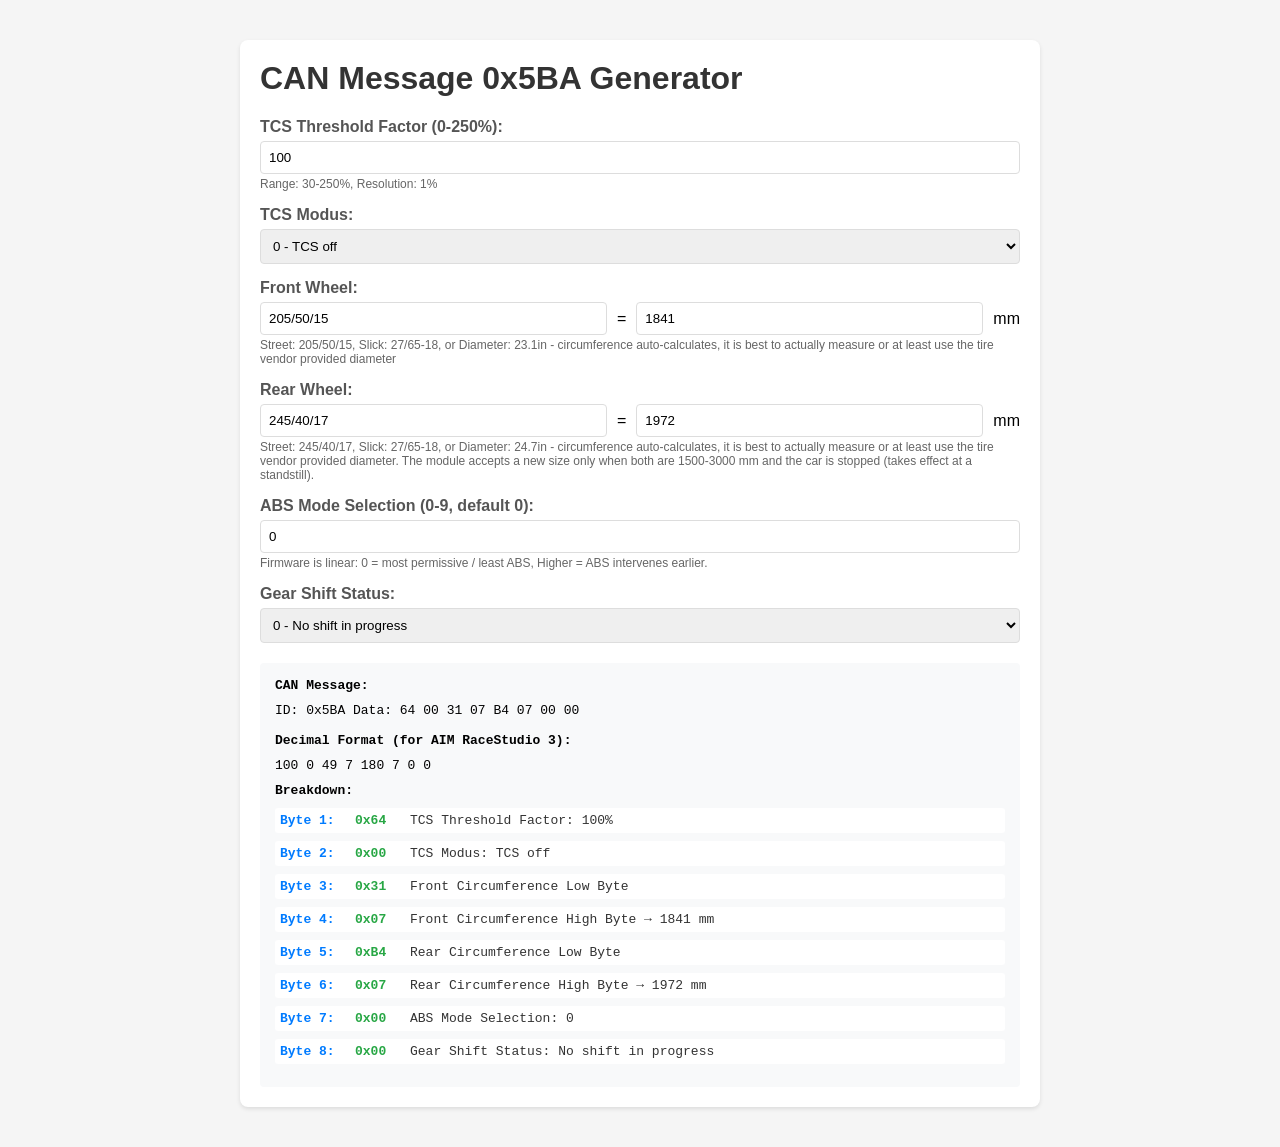
==== index.html @ 06d47040 "Update some information" ====
<!DOCTYPE html>
<html lang="en">
<head>
    <meta charset="UTF-8">
    <meta name="viewport" content="width=device-width, initial-scale=1.0">
    <title>CAN Message 0x5BA Generator</title>
    <style>
        body {
            font-family: Arial, sans-serif;
            max-width: 800px;
            margin: 20px auto;
            padding: 20px;
            background: #f5f5f5;
        }
        .container {
            background: white;
            padding: 20px;
            border-radius: 8px;
            box-shadow: 0 2px 4px rgba(0,0,0,0.1);
        }
        h1 {
            color: #333;
            margin-top: 0;
        }
        .field {
            margin-bottom: 15px;
        }
        label {
            display: block;
            font-weight: bold;
            margin-bottom: 5px;
            color: #555;
        }
        input, select {
            width: 100%;
            padding: 8px;
            border: 1px solid #ddd;
            border-radius: 4px;
            box-sizing: border-box;
        }
        button {
            background: #007bff;
            color: white;
            padding: 10px 20px;
            border: none;
            border-radius: 4px;
            cursor: pointer;
            font-size: 16px;
        }
        button:hover {
            background: #0056b3;
        }
        .output {
            margin-top: 20px;
            padding: 15px;
            background: #f8f9fa;
            border-radius: 4px;
            font-family: monospace;
        }
        .output-label {
            font-weight: bold;
            margin-bottom: 10px;
        }
        .byte-row {
            display: flex;
            gap: 15px;
            margin-bottom: 8px;
            padding: 5px;
            background: white;
            border-radius: 3px;
        }
        .byte-num {
            font-weight: bold;
            color: #007bff;
            min-width: 60px;
        }
        .byte-hex {
            font-weight: bold;
            color: #28a745;
            min-width: 40px;
        }
        .byte-desc {
            color: #333;
        }
        .hint {
            font-size: 12px;
            color: #666;
            margin-top: 3px;
        }
    </style>
</head>
<body>
    <div class="container">
        <h1>CAN Message 0x5BA Generator</h1>
        
        <div class="field">
            <label for="tcs_threshold">TCS Threshold Factor (0-250%):</label>
            <input type="number" id="tcs_threshold" min="30" max="250" value="100" oninput="generateMessage()">
            <div class="hint">Range: 30-250%, Resolution: 1%</div>
        </div>

        <div class="field">
            <label for="tcs_modus">TCS Modus:</label>
            <select id="tcs_modus" onchange="generateMessage()">
                <option value="0">0 - TCS off</option>
                <option value="1">1 - TCS Mode with high base threshold</option>
                <option value="2">2 - TCS Mode with low base threshold</option>
            </select>
        </div>

        <div class="field">
            <label>Front Wheel:</label>
            <div style="display: flex; gap: 10px; align-items: center;">
                <input type="text" id="tire_front" value="205/50/15" style="flex: 1;" oninput="updateCircumference('front')">
                <span style="white-space: nowrap;">=</span>
                <input type="number" id="circ_front" placeholder="mm" min="1500" max="3000" style="flex: 1;" readonly>
                <span style="white-space: nowrap;">mm</span>
            </div>
            <div class="hint">Street: 205/50/15, Slick: 27/65-18, or Diameter: 23.1in - circumference auto-calculates, it is best to actually measure or at least use the tire vendor provided diameter</div>
        </div>

        <div class="field">
            <label>Rear Wheel:</label>
            <div style="display: flex; gap: 10px; align-items: center;">
                <input type="text" id="tire_rear" value="245/40/17" style="flex: 1;" oninput="updateCircumference('rear')">
                <span style="white-space: nowrap;">=</span>
                <input type="number" id="circ_rear" placeholder="mm" min="1500" max="3000" style="flex: 1;" readonly>
                <span style="white-space: nowrap;">mm</span>
            </div>
            <div class="hint">Street: 245/40/17, Slick: 27/65-18, or Diameter: 24.7in - circumference auto-calculates, it is best to actually measure or at least use the tire vendor provided diameter. The module accepts a new size only when both are 1500-3000 mm and the car is stopped (takes effect at a standstill).</div>
        </div>

        <div class="field">
            <label for="abs_mode">ABS Mode Selection (0-9, default 0):</label>
            <input type="number" id="abs_mode" min="0" max="9" value="0" oninput="generateMessage()">
            <div class="hint">Firmware is linear: 0 = most permissive / least ABS, Higher = ABS intervenes earlier.</div>
        </div>

        <div class="field">
            <label for="gear_shift">Gear Shift Status:</label>
            <select id="gear_shift" onchange="generateMessage()">
                <option value="0">0 - No shift in progress</option>
                <option value="1">1 - Up shift</option>
                <option value="2">2 - Down shift</option>
            </select>
        </div>

        <div class="output" id="output">
            <div style="color: #999;">Enter valid tire sizes to generate CAN message</div>
        </div>
    </div>

    <script>
        function parseTireSize(tireStr) {
            const diameterOnlyMatch = tireStr.match(/^(\d+(?:\.\d+)?)(?:\s*in)?$/i);
            if (diameterOnlyMatch) {
                const diameter = parseFloat(diameterOnlyMatch[1]);
                const totalDiameter = diameter * 25.4;
                const circumference = Math.PI * totalDiameter;
                return Math.round(circumference);
            }
            
            // Parse slick tire size like "27/65-18" (diameter/width-rim)
            const slickMatch = tireStr.match(/(\d+(?:\.\d+)?)\/(\d+(?:\.\d+)?)-(\d+(?:\.\d+)?)/);
            if (slickMatch) {
                const diameter = parseFloat(slickMatch[1]); // inches
                const totalDiameter = diameter * 25.4; // convert to mm
                const circumference = Math.PI * totalDiameter;
                return Math.round(circumference);
            }
            
            // Parse street tire size like "205/55/15" or "205/55R15"
            const streetMatch = tireStr.match(/(\d+)\/(\d+)[\/R]?(\d+)/i);
            if (streetMatch) {
                const width = parseInt(streetMatch[1]); // mm
                const aspect = parseInt(streetMatch[2]); // percentage
                const rimDiameter = parseInt(streetMatch[3]); // inches
                
                // Sidewall height = width * (aspect/100)
                const sidewallHeight = width * (aspect / 100);
                // Total diameter = rim diameter (in inches) * 25.4 + 2 * sidewall height
                const totalDiameter = (rimDiameter * 25.4) + (2 * sidewallHeight);
                // Circumference = π * diameter
                const circumference = Math.PI * totalDiameter;
                
                return Math.round(circumference);
            }
            
            return null;
        }

        function updateCircumference(wheel) {
            const tireInput = document.getElementById(`tire_${wheel}`);
            const circInput = document.getElementById(`circ_${wheel}`);
            const tireSize = tireInput.value.trim();
            
            if (tireSize) {
                const circ = parseTireSize(tireSize);
                if (circ) {
                    circInput.value = circ;
                } else {
                    circInput.value = '';
                }
            } else {
                circInput.value = '';
            }
            generateMessage();
        }

        // Initialize on load
        window.onload = function() {
            updateCircumference('front');
            updateCircumference('rear');
            generateMessage();
        };

        function generateMessage() {
            // Get circumference values (already calculated)
            const circFront = parseInt(document.getElementById('circ_front').value);
            const circRear = parseInt(document.getElementById('circ_rear').value);

            if (!circFront || !circRear) {
                document.getElementById('output').innerHTML = '<div style="color: #999;">Enter valid tire sizes to generate CAN message</div>';
                return;
            }

            // Validate range
            if (circFront < 1500 || circFront > 3000) {
                document.getElementById('output').innerHTML = `<div style="color: #dc3545;">Front wheel circumference ${circFront}mm is out of range; the module only accepts 1500-3000mm</div>`;
                return;
            }
            if (circRear < 1500 || circRear > 3000) {
                document.getElementById('output').innerHTML = `<div style="color: #dc3545;">Rear wheel circumference ${circRear}mm is out of range; the module only accepts 1500-3000mm</div>`;
                return;
            }

            // Get other values
            const tcsThreshold = parseInt(document.getElementById('tcs_threshold').value);
            const tcsModus = parseInt(document.getElementById('tcs_modus').value);
            const absMode = parseInt(document.getElementById('abs_mode').value);
            const gearShift = parseInt(document.getElementById('gear_shift').value);

            // Calculate high/low bytes for wheel circumferences
            const circFrontHigh = Math.floor(circFront / 256);
            const circFrontLow = circFront % 256;
            const circRearHigh = Math.floor(circRear / 256);
            const circRearLow = circRear % 256;

            // Create 8-byte array
            const data = new Uint8Array(8);
            
            data[0] = tcsThreshold & 0xFF;
            data[1] = tcsModus & 0xFF;
            data[2] = circFrontLow & 0xFF;
            data[3] = circFrontHigh & 0xFF;
            data[4] = circRearLow & 0xFF;
            data[5] = circRearHigh & 0xFF;
            data[6] = absMode & 0x0F;
            data[7] = gearShift & 0x03;

            // Format output
            const hexMessage = Array.from(data)
                .map(b => b.toString(16).toUpperCase().padStart(2, '0'))
                .join(' ');
            
            const tcsModusText = ['TCS off', 'TCS Mode with high base threshold', 'TCS Mode with low base threshold'][tcsModus];
            const gearShiftText = ['No shift in progress', 'Up shift', 'Down shift'][gearShift];
            
            const breakdown = `
                <div class="byte-row">
                    <span class="byte-num">Byte 1:</span>
                    <span class="byte-hex">0x${data[0].toString(16).toUpperCase().padStart(2, '0')}</span>
                    <span class="byte-desc">TCS Threshold Factor: ${tcsThreshold}%</span>
                </div>
                <div class="byte-row">
                    <span class="byte-num">Byte 2:</span>
                    <span class="byte-hex">0x${data[1].toString(16).toUpperCase().padStart(2, '0')}</span>
                    <span class="byte-desc">TCS Modus: ${tcsModusText}</span>
                </div>
                <div class="byte-row">
                    <span class="byte-num">Byte 3:</span>
                    <span class="byte-hex">0x${data[2].toString(16).toUpperCase().padStart(2, '0')}</span>
                    <span class="byte-desc">Front Circumference Low Byte</span>
                </div>
                <div class="byte-row">
                    <span class="byte-num">Byte 4:</span>
                    <span class="byte-hex">0x${data[3].toString(16).toUpperCase().padStart(2, '0')}</span>
                    <span class="byte-desc">Front Circumference High Byte → ${circFront} mm</span>
                </div>
                <div class="byte-row">
                    <span class="byte-num">Byte 5:</span>
                    <span class="byte-hex">0x${data[4].toString(16).toUpperCase().padStart(2, '0')}</span>
                    <span class="byte-desc">Rear Circumference Low Byte</span>
                </div>
                <div class="byte-row">
                    <span class="byte-num">Byte 6:</span>
                    <span class="byte-hex">0x${data[5].toString(16).toUpperCase().padStart(2, '0')}</span>
                    <span class="byte-desc">Rear Circumference High Byte → ${circRear} mm</span>
                </div>
                <div class="byte-row">
                    <span class="byte-num">Byte 7:</span>
                    <span class="byte-hex">0x${data[6].toString(16).toUpperCase().padStart(2, '0')}</span>
                    <span class="byte-desc">ABS Mode Selection: ${absMode}</span>
                </div>
                <div class="byte-row">
                    <span class="byte-num">Byte 8:</span>
                    <span class="byte-hex">0x${data[7].toString(16).toUpperCase().padStart(2, '0')}</span>
                    <span class="byte-desc">Gear Shift Status: ${gearShiftText}</span>
                </div>
            `;

            const decimalMessage = Array.from(data).join(' ');
            
            document.getElementById('output').innerHTML = `
                <div class="output-label">CAN Message:</div>
                <div style="font-family: monospace;">ID: 0x5BA  Data: ${hexMessage}</div>
                <div style="margin-top:15px;">
                    <div class="output-label">Decimal Format (for AIM RaceStudio 3):</div>
                    <div style="font-family: monospace;">${decimalMessage}</div>
                </div>
                <div style="margin-top:10px;">
                    <div class="output-label">Breakdown:</div>
                    <div>${breakdown}</div>
                </div>
            `;
        }
    </script>
</body>
</html>
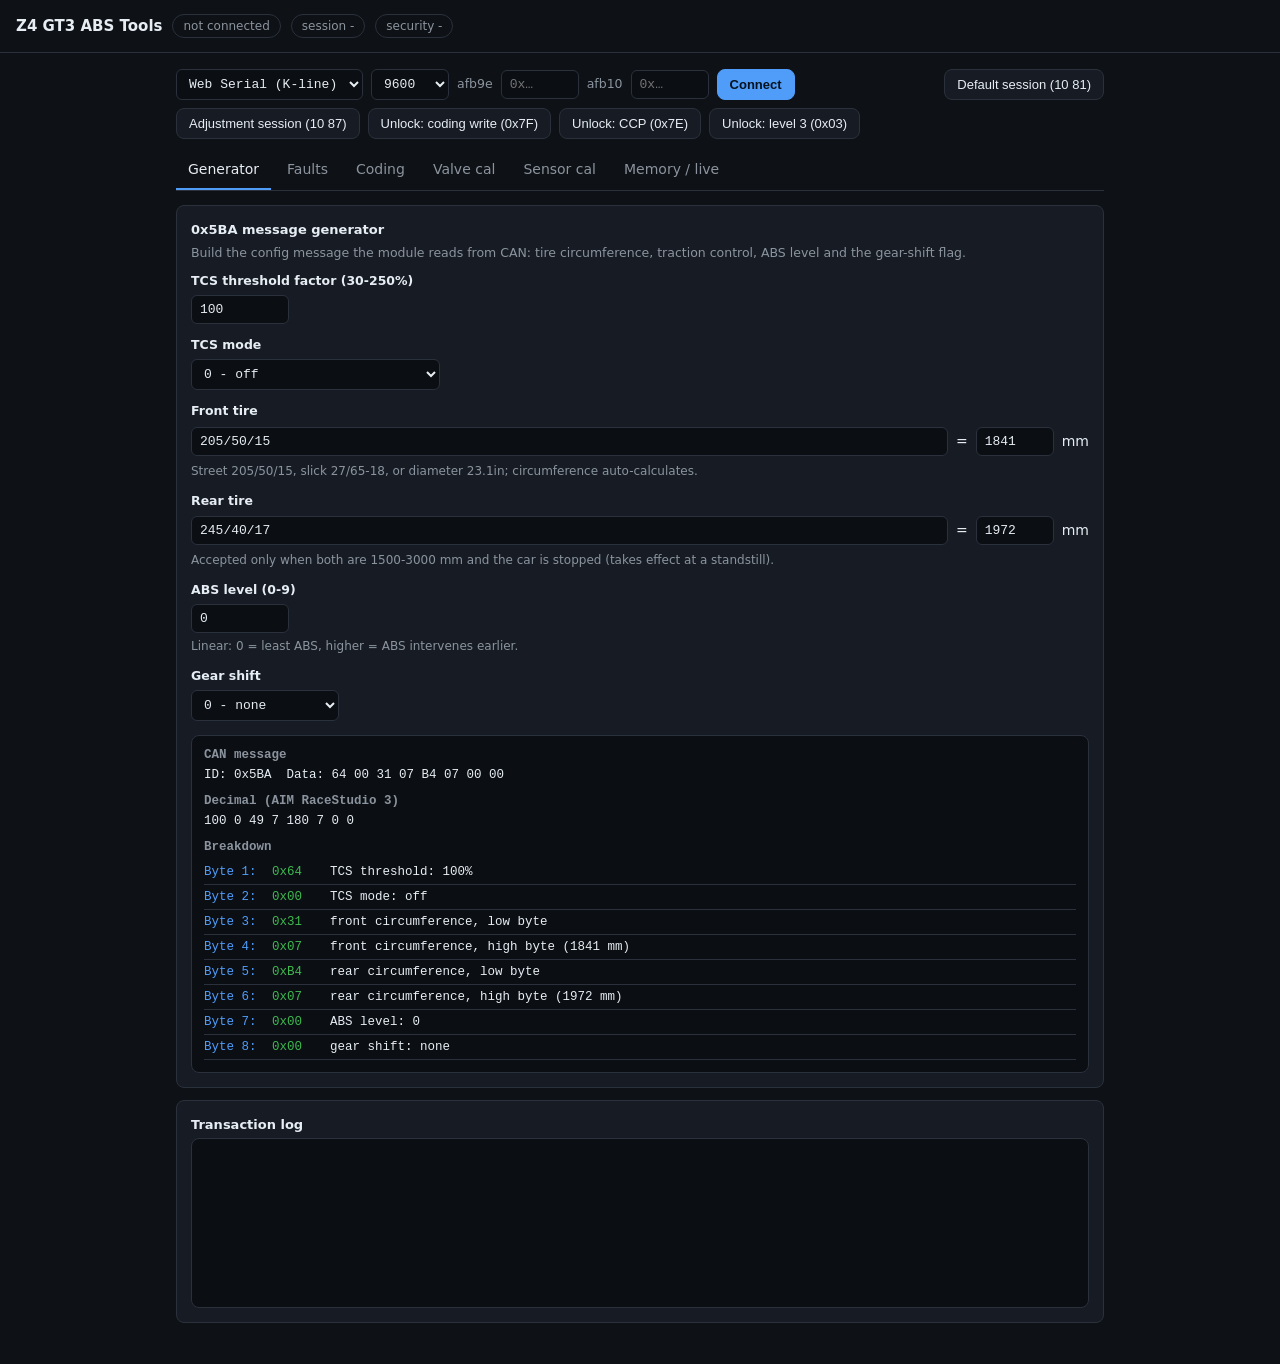
==== commit 3891ac6b: "Update tooling" ====
--- a/index.html
+++ b/index.html
@@ -1,329 +1,145 @@
-<!DOCTYPE html>
+<!doctype html>
 <html lang="en">
 <head>
-    <meta charset="UTF-8">
-    <meta name="viewport" content="width=device-width, initial-scale=1.0">
-    <title>CAN Message 0x5BA Generator</title>
-    <style>
-        body {
-            font-family: Arial, sans-serif;
-            max-width: 800px;
-            margin: 20px auto;
-            padding: 20px;
-            background: #f5f5f5;
-        }
-        .container {
-            background: white;
-            padding: 20px;
-            border-radius: 8px;
-            box-shadow: 0 2px 4px rgba(0,0,0,0.1);
-        }
-        h1 {
-            color: #333;
-            margin-top: 0;
-        }
-        .field {
-            margin-bottom: 15px;
-        }
-        label {
-            display: block;
-            font-weight: bold;
-            margin-bottom: 5px;
-            color: #555;
-        }
-        input, select {
-            width: 100%;
-            padding: 8px;
-            border: 1px solid #ddd;
-            border-radius: 4px;
-            box-sizing: border-box;
-        }
-        button {
-            background: #007bff;
-            color: white;
-            padding: 10px 20px;
-            border: none;
-            border-radius: 4px;
-            cursor: pointer;
-            font-size: 16px;
-        }
-        button:hover {
-            background: #0056b3;
-        }
-        .output {
-            margin-top: 20px;
-            padding: 15px;
-            background: #f8f9fa;
-            border-radius: 4px;
-            font-family: monospace;
-        }
-        .output-label {
-            font-weight: bold;
-            margin-bottom: 10px;
-        }
-        .byte-row {
-            display: flex;
-            gap: 15px;
-            margin-bottom: 8px;
-            padding: 5px;
-            background: white;
-            border-radius: 3px;
-        }
-        .byte-num {
-            font-weight: bold;
-            color: #007bff;
-            min-width: 60px;
-        }
-        .byte-hex {
-            font-weight: bold;
-            color: #28a745;
-            min-width: 40px;
-        }
-        .byte-desc {
-            color: #333;
-        }
-        .hint {
-            font-size: 12px;
-            color: #666;
-            margin-top: 3px;
-        }
-    </style>
+<meta charset="utf-8">
+<meta name="viewport" content="width=device-width, initial-scale=1">
+<title>Z4 GT3 ABS Tools</title>
+<link rel="stylesheet" href="assets/style.css">
 </head>
 <body>
-    <div class="container">
-        <h1>CAN Message 0x5BA Generator</h1>
-        
-        <div class="field">
-            <label for="tcs_threshold">TCS Threshold Factor (0-250%):</label>
-            <input type="number" id="tcs_threshold" min="30" max="250" value="100" oninput="generateMessage()">
-            <div class="hint">Range: 30-250%, Resolution: 1%</div>
+<header>
+  <h1>Z4 GT3 ABS Tools</h1>
+  <span id="conn" class="pill">not connected</span>
+  <span id="sess" class="pill">session -</span>
+  <span id="sec" class="pill">security -</span>
+</header>
+<main>
+  <div class="bar">
+    <select id="mode"><option value="serial">Web Serial (K-line)</option><option value="mock">Mock</option></select>
+    <select id="baud"><option>9600</option><option>10400</option></select>
+    <label>afb9e</label><input id="k9e" placeholder="0x…" title="level 0x7E constant for your unit (from seedkey.json)" style="width:6em">
+    <label>afb10</label><input id="k10" placeholder="0x…" title="level 0x7F constant for your unit (from seedkey.json)" style="width:6em">
+    <button class="primary" onclick="connect()">Connect</button>
+    <span style="flex:1"></span>
+    <button onclick="session(0x81)">Default session (10 81)</button>
+    <button onclick="session(0x87)">Adjustment session (10 87)</button>
+    <button onclick="unlock(0x7F)">Unlock: coding write (0x7F)</button>
+    <button onclick="unlock(0x7E)">Unlock: CCP (0x7E)</button>
+    <button onclick="unlock(0x03)">Unlock: level 3 (0x03)</button>
+  </div>
+  <div id="unsupported"></div>
+
+  <div class="tabs">
+    <div class="tab active" data-t="generator">Generator</div>
+    <div class="tab" data-t="faults">Faults</div>
+    <div class="tab" data-t="coding">Coding</div>
+    <div class="tab" data-t="valve">Valve cal</div>
+    <div class="tab" data-t="sensor">Sensor cal</div>
+    <div class="tab" data-t="mem">Memory / live</div>
+  </div>
+
+  <section id="generator" class="active">
+    <div class="card">
+      <h2>0x5BA message generator</h2>
+      <p>Build the config message the module reads from CAN: tire circumference, traction control, ABS level and the gear-shift flag.</p>
+      <div class="field">
+        <label for="tcs_threshold">TCS threshold factor (30-250%)</label>
+        <input type="number" id="tcs_threshold" min="30" max="250" value="100" oninput="generateMessage()">
+      </div>
+      <div class="field">
+        <label for="tcs_modus">TCS mode</label>
+        <select id="tcs_modus" onchange="generateMessage()">
+          <option value="0">0 - off</option>
+          <option value="1">1 - on, high base threshold</option>
+          <option value="2">2 - on, low base threshold</option>
+        </select>
+      </div>
+      <div class="field">
+        <label>Front tire</label>
+        <div class="row">
+          <input type="text" id="tire_front" value="205/50/15" oninput="updateCircumference('front')" style="flex:1">
+          <span>=</span>
+          <input type="number" id="circ_front" placeholder="mm" readonly style="width:6em"><span>mm</span>
         </div>
+        <div class="hint">Street 205/50/15, slick 27/65-18, or diameter 23.1in; circumference auto-calculates.</div>
+      </div>
+      <div class="field">
+        <label>Rear tire</label>
+        <div class="row">
+          <input type="text" id="tire_rear" value="245/40/17" oninput="updateCircumference('rear')" style="flex:1">
+          <span>=</span>
+          <input type="number" id="circ_rear" placeholder="mm" readonly style="width:6em"><span>mm</span>
+        </div>
+        <div class="hint">Accepted only when both are 1500-3000 mm and the car is stopped (takes effect at a standstill).</div>
+      </div>
+      <div class="field">
+        <label for="abs_mode">ABS level (0-9)</label>
+        <input type="number" id="abs_mode" min="0" max="9" value="0" oninput="generateMessage()">
+        <div class="hint">Linear: 0 = least ABS, higher = ABS intervenes earlier.</div>
+      </div>
+      <div class="field">
+        <label for="gear_shift">Gear shift</label>
+        <select id="gear_shift" onchange="generateMessage()">
+          <option value="0">0 - none</option>
+          <option value="1">1 - up shift</option>
+          <option value="2">2 - down shift</option>
+        </select>
+      </div>
+      <div class="output" id="output"><div class="mut">Enter valid tire sizes to generate the message</div></div>
+    </div>
+  </section>
 
-        <div class="field">
-            <label for="tcs_modus">TCS Modus:</label>
-            <select id="tcs_modus" onchange="generateMessage()">
-                <option value="0">0 - TCS off</option>
-                <option value="1">1 - TCS Mode with high base threshold</option>
-                <option value="2">2 - TCS Mode with low base threshold</option>
-            </select>
-        </div>
+  <section id="faults"><div class="card">
+    <h2>Fault memory ($18 / $14)</h2>
+    <p>Reads DTCs by status and decodes to internal fault codes (embedded map).</p>
+    <div class="row"><button onclick="readDtcs()">Read faults</button>
+      <button class="danger" onclick="clearDtcs()">Clear faults</button></div>
+    <div id="dtcs"></div></div></section>
 
-        <div class="field">
-            <label>Front Wheel:</label>
-            <div style="display: flex; gap: 10px; align-items: center;">
-                <input type="text" id="tire_front" value="205/50/15" style="flex: 1;" oninput="updateCircumference('front')">
-                <span style="white-space: nowrap;">=</span>
-                <input type="number" id="circ_front" placeholder="mm" min="1500" max="3000" style="flex: 1;" readonly>
-                <span style="white-space: nowrap;">mm</span>
-            </div>
-            <div class="hint">Street: 205/50/15, Slick: 27/65-18, or Diameter: 23.1in - circumference auto-calculates, it is best to actually measure or at least use the tire vendor provided diameter</div>
-        </div>
+  <section id="coding"><div class="card">
+    <h2>Vehicle coding ($23 / $3D)</h2>
+    <p>EEPROM 0x0FA–0x0FC. Writing needs <b>10 87</b> + <b>Unlock 0x7F</b>; effective next power-on.</p>
+    <div class="row"><button onclick="readCoding()">Read coding</button></div>
+    <div id="coding-out"></div>
+    <div class="row"><label>row</label><input id="row" value="0" style="width:4em">
+      <label>field1</label><input id="field1" value="0" style="width:4em">
+      <button class="danger" onclick="writeCoding()">Write coding</button></div>
+    <div class="note">Checksum = (row XOR field1) + 1, computed for you.</div></div></section>
 
-        <div class="field">
-            <label>Rear Wheel:</label>
-            <div style="display: flex; gap: 10px; align-items: center;">
-                <input type="text" id="tire_rear" value="245/40/17" style="flex: 1;" oninput="updateCircumference('rear')">
-                <span style="white-space: nowrap;">=</span>
-                <input type="number" id="circ_rear" placeholder="mm" min="1500" max="3000" style="flex: 1;" readonly>
-                <span style="white-space: nowrap;">mm</span>
-            </div>
-            <div class="hint">Street: 245/40/17, Slick: 27/65-18, or Diameter: 24.7in - circumference auto-calculates, it is best to actually measure or at least use the tire vendor provided diameter. The module accepts a new size only when both are 1500-3000 mm and the car is stopped (takes effect at a standstill).</div>
-        </div>
+  <section id="valve"><div class="card">
+    <h2>Valve calibration ($31 0x28/0x29, $33)</h2>
+    <p class="warn">Actuates the valves and pump. Bench only.</p>
+    <div class="row"><button onclick="routine(0x28,'inlet learn')">Inlet-valve learn (0x28)</button>
+      <button onclick="routine(0x29,'USV learn')">USV learn (0x29)</button>
+      <button onclick="rstatus(0x28)">Inlet status</button><button onclick="rstatus(0x29)">USV status</button></div>
+    <div id="valve-out"></div></div></section>
 
-        <div class="field">
-            <label for="abs_mode">ABS Mode Selection (0-9, default 0):</label>
-            <input type="number" id="abs_mode" min="0" max="9" value="0" oninput="generateMessage()">
-            <div class="hint">Firmware is linear: 0 = most permissive / least ABS, Higher = ABS intervenes earlier.</div>
-        </div>
+  <section id="sensor"><div class="card">
+    <h2>Sensor offset calibration ($31 0x20–0x24)</h2>
+    <p>Stationary required (NRC 0x22 if not ready). Steering zero (0x21) also needs the SZL + CAN key handshake.</p>
+    <div class="row"><button onclick="routine(0x20,'master press')">Master-pressure offset (0x20)</button>
+      <button onclick="routine(0x21,'steering zero')">Steering zero (0x21)</button>
+      <button onclick="routine(0x22,'lat accel')">Lateral-accel offset (0x22)</button>
+      <button onclick="routine(0x24,'long accel')">Longitudinal-accel offset (0x24)</button></div>
+    <div id="sensor-out"></div></div></section>
 
-        <div class="field">
-            <label for="gear_shift">Gear Shift Status:</label>
-            <select id="gear_shift" onchange="generateMessage()">
-                <option value="0">0 - No shift in progress</option>
-                <option value="1">1 - Up shift</option>
-                <option value="2">2 - Down shift</option>
-            </select>
-        </div>
+  <section id="mem">
+    <div class="card"><h2>Live data ($21)</h2>
+      <div class="row"><button onclick="live(0x02)">Conditioned sensors (0x02)</button><button onclick="live(0x05)">Switch status (0x05)</button>
+        <button onclick="live(0x06)">Raw sensors (0x06)</button><button onclick="live(0x07)">Wheel speeds (0x07)</button></div>
+      <div id="live-out"></div></div>
+    <div class="card"><h2>Memory read ($23, type 3 = EEPROM)</h2>
+      <div class="row"><label>addr</label><input id="maddr" value="0x0FA">
+        <label>len</label><input id="mlen" value="3" style="width:4em">
+        <label>type</label><input id="mtype" value="3" style="width:3.5em">
+        <button onclick="readMem()">Read</button></div>
+      <div id="mem-out"></div></div></section>
 
-        <div class="output" id="output">
-            <div style="color: #999;">Enter valid tire sizes to generate CAN message</div>
-        </div>
-    </div>
+  <div class="card"><h2>Transaction log</h2><div id="log"></div></div>
+</main>
 
-    <script>
-        function parseTireSize(tireStr) {
-            const diameterOnlyMatch = tireStr.match(/^(\d+(?:\.\d+)?)(?:\s*in)?$/i);
-            if (diameterOnlyMatch) {
-                const diameter = parseFloat(diameterOnlyMatch[1]);
-                const totalDiameter = diameter * 25.4;
-                const circumference = Math.PI * totalDiameter;
-                return Math.round(circumference);
-            }
-            
-            // Parse slick tire size like "27/65-18" (diameter/width-rim)
-            const slickMatch = tireStr.match(/(\d+(?:\.\d+)?)\/(\d+(?:\.\d+)?)-(\d+(?:\.\d+)?)/);
-            if (slickMatch) {
-                const diameter = parseFloat(slickMatch[1]); // inches
-                const totalDiameter = diameter * 25.4; // convert to mm
-                const circumference = Math.PI * totalDiameter;
-                return Math.round(circumference);
-            }
-            
-            // Parse street tire size like "205/55/15" or "205/55R15"
-            const streetMatch = tireStr.match(/(\d+)\/(\d+)[\/R]?(\d+)/i);
-            if (streetMatch) {
-                const width = parseInt(streetMatch[1]); // mm
-                const aspect = parseInt(streetMatch[2]); // percentage
-                const rimDiameter = parseInt(streetMatch[3]); // inches
-                
-                // Sidewall height = width * (aspect/100)
-                const sidewallHeight = width * (aspect / 100);
-                // Total diameter = rim diameter (in inches) * 25.4 + 2 * sidewall height
-                const totalDiameter = (rimDiameter * 25.4) + (2 * sidewallHeight);
-                // Circumference = π * diameter
-                const circumference = Math.PI * totalDiameter;
-                
-                return Math.round(circumference);
-            }
-            
-            return null;
-        }
-
-        function updateCircumference(wheel) {
-            const tireInput = document.getElementById(`tire_${wheel}`);
-            const circInput = document.getElementById(`circ_${wheel}`);
-            const tireSize = tireInput.value.trim();
-            
-            if (tireSize) {
-                const circ = parseTireSize(tireSize);
-                if (circ) {
-                    circInput.value = circ;
-                } else {
-                    circInput.value = '';
-                }
-            } else {
-                circInput.value = '';
-            }
-            generateMessage();
-        }
-
-        // Initialize on load
-        window.onload = function() {
-            updateCircumference('front');
-            updateCircumference('rear');
-            generateMessage();
-        };
-
-        function generateMessage() {
-            // Get circumference values (already calculated)
-            const circFront = parseInt(document.getElementById('circ_front').value);
-            const circRear = parseInt(document.getElementById('circ_rear').value);
-
-            if (!circFront || !circRear) {
-                document.getElementById('output').innerHTML = '<div style="color: #999;">Enter valid tire sizes to generate CAN message</div>';
-                return;
-            }
-
-            // Validate range
-            if (circFront < 1500 || circFront > 3000) {
-                document.getElementById('output').innerHTML = `<div style="color: #dc3545;">Front wheel circumference ${circFront}mm is out of range; the module only accepts 1500-3000mm</div>`;
-                return;
-            }
-            if (circRear < 1500 || circRear > 3000) {
-                document.getElementById('output').innerHTML = `<div style="color: #dc3545;">Rear wheel circumference ${circRear}mm is out of range; the module only accepts 1500-3000mm</div>`;
-                return;
-            }
-
-            // Get other values
-            const tcsThreshold = parseInt(document.getElementById('tcs_threshold').value);
-            const tcsModus = parseInt(document.getElementById('tcs_modus').value);
-            const absMode = parseInt(document.getElementById('abs_mode').value);
-            const gearShift = parseInt(document.getElementById('gear_shift').value);
-
-            // Calculate high/low bytes for wheel circumferences
-            const circFrontHigh = Math.floor(circFront / 256);
-            const circFrontLow = circFront % 256;
-            const circRearHigh = Math.floor(circRear / 256);
-            const circRearLow = circRear % 256;
-
-            // Create 8-byte array
-            const data = new Uint8Array(8);
-            
-            data[0] = tcsThreshold & 0xFF;
-            data[1] = tcsModus & 0xFF;
-            data[2] = circFrontLow & 0xFF;
-            data[3] = circFrontHigh & 0xFF;
-            data[4] = circRearLow & 0xFF;
-            data[5] = circRearHigh & 0xFF;
-            data[6] = absMode & 0x0F;
-            data[7] = gearShift & 0x03;
-
-            // Format output
-            const hexMessage = Array.from(data)
-                .map(b => b.toString(16).toUpperCase().padStart(2, '0'))
-                .join(' ');
-            
-            const tcsModusText = ['TCS off', 'TCS Mode with high base threshold', 'TCS Mode with low base threshold'][tcsModus];
-            const gearShiftText = ['No shift in progress', 'Up shift', 'Down shift'][gearShift];
-            
-            const breakdown = `
-                <div class="byte-row">
-                    <span class="byte-num">Byte 1:</span>
-                    <span class="byte-hex">0x${data[0].toString(16).toUpperCase().padStart(2, '0')}</span>
-                    <span class="byte-desc">TCS Threshold Factor: ${tcsThreshold}%</span>
-                </div>
-                <div class="byte-row">
-                    <span class="byte-num">Byte 2:</span>
-                    <span class="byte-hex">0x${data[1].toString(16).toUpperCase().padStart(2, '0')}</span>
-                    <span class="byte-desc">TCS Modus: ${tcsModusText}</span>
-                </div>
-                <div class="byte-row">
-                    <span class="byte-num">Byte 3:</span>
-                    <span class="byte-hex">0x${data[2].toString(16).toUpperCase().padStart(2, '0')}</span>
-                    <span class="byte-desc">Front Circumference Low Byte</span>
-                </div>
-                <div class="byte-row">
-                    <span class="byte-num">Byte 4:</span>
-                    <span class="byte-hex">0x${data[3].toString(16).toUpperCase().padStart(2, '0')}</span>
-                    <span class="byte-desc">Front Circumference High Byte → ${circFront} mm</span>
-                </div>
-                <div class="byte-row">
-                    <span class="byte-num">Byte 5:</span>
-                    <span class="byte-hex">0x${data[4].toString(16).toUpperCase().padStart(2, '0')}</span>
-                    <span class="byte-desc">Rear Circumference Low Byte</span>
-                </div>
-                <div class="byte-row">
-                    <span class="byte-num">Byte 6:</span>
-                    <span class="byte-hex">0x${data[5].toString(16).toUpperCase().padStart(2, '0')}</span>
-                    <span class="byte-desc">Rear Circumference High Byte → ${circRear} mm</span>
-                </div>
-                <div class="byte-row">
-                    <span class="byte-num">Byte 7:</span>
-                    <span class="byte-hex">0x${data[6].toString(16).toUpperCase().padStart(2, '0')}</span>
-                    <span class="byte-desc">ABS Mode Selection: ${absMode}</span>
-                </div>
-                <div class="byte-row">
-                    <span class="byte-num">Byte 8:</span>
-                    <span class="byte-hex">0x${data[7].toString(16).toUpperCase().padStart(2, '0')}</span>
-                    <span class="byte-desc">Gear Shift Status: ${gearShiftText}</span>
-                </div>
-            `;
-
-            const decimalMessage = Array.from(data).join(' ');
-            
-            document.getElementById('output').innerHTML = `
-                <div class="output-label">CAN Message:</div>
-                <div style="font-family: monospace;">ID: 0x5BA  Data: ${hexMessage}</div>
-                <div style="margin-top:15px;">
-                    <div class="output-label">Decimal Format (for AIM RaceStudio 3):</div>
-                    <div style="font-family: monospace;">${decimalMessage}</div>
-                </div>
-                <div style="margin-top:10px;">
-                    <div class="output-label">Breakdown:</div>
-                    <div>${breakdown}</div>
-                </div>
-            `;
-        }
-    </script>
+<script src="assets/kwp.js"></script>
+<script src="assets/generator.js"></script>
+<script src="assets/app.js"></script>
 </body>
-</html>+</html>
--- a/assets/style.css
+++ b/assets/style.css
@@ -0,0 +1,47 @@
+  :root{--bg:#0e1116;--panel:#171c24;--line:#2a313c;--fg:#e6edf3;--mut:#8b949e;
+        --accent:#4f9cf9;--ok:#3fb950;--warn:#d29922;--bad:#f85149;--radius:8px}
+  *{box-sizing:border-box}
+  body{margin:0;background:var(--bg);color:var(--fg);font:14px/1.5 ui-sans-serif,system-ui,-apple-system,Segoe UI,Roboto,sans-serif}
+  header{padding:14px 16px;border-bottom:1px solid var(--line);display:flex;gap:10px;align-items:center;flex-wrap:wrap}
+  h1{font-size:15px;margin:0;font-weight:650}
+  .pill{font-size:12px;color:var(--mut);border:1px solid var(--line);border-radius:999px;padding:2px 10px}
+  .pill.on{color:var(--ok);border-color:var(--ok)}
+  main{max-width:960px;margin:0 auto;padding:16px}
+  .bar{display:flex;gap:8px;flex-wrap:wrap;align-items:center;margin-bottom:12px}
+  button{background:var(--panel);color:var(--fg);border:1px solid var(--line);border-radius:var(--radius);padding:7px 12px;font-size:13px;cursor:pointer}
+  button:hover{border-color:var(--accent)}
+  button.primary{background:var(--accent);border-color:var(--accent);color:#06131f;font-weight:600}
+  button.danger{border-color:var(--bad);color:var(--bad)}
+  button.danger:hover{background:var(--bad);color:#140606}
+  input,select{background:#0b0e13;color:var(--fg);border:1px solid var(--line);border-radius:6px;padding:6px 8px;font:13px ui-monospace,monospace}
+  input{width:7.5em}
+  .tabs{display:flex;gap:4px;border-bottom:1px solid var(--line);margin-bottom:14px;flex-wrap:wrap}
+  .tab{padding:8px 12px;cursor:pointer;color:var(--mut);border-bottom:2px solid transparent}
+  .tab.active{color:var(--fg);border-bottom-color:var(--accent)}
+  section{display:none}.section.active,section.active{display:block}
+  .card{background:var(--panel);border:1px solid var(--line);border-radius:var(--radius);padding:14px;margin-bottom:12px}
+  .card h2{font-size:13px;margin:0 0 4px;font-weight:600}
+  .card p{margin:0 0 10px;color:var(--mut);font-size:12.5px}
+  table{width:100%;border-collapse:collapse;font:12.5px ui-monospace,monospace}
+  th,td{text-align:left;padding:6px 8px;border-bottom:1px solid var(--line)}
+  th{color:var(--mut);font-weight:500}
+  .warn{color:var(--warn)}.bad{color:var(--bad)}.ok{color:var(--ok)}
+  #log{background:#0b0e13;border:1px solid var(--line);border-radius:var(--radius);padding:10px;height:170px;overflow:auto;font:12px ui-monospace,monospace;white-space:pre-wrap;color:var(--mut)}
+  .row{display:flex;gap:8px;align-items:center;flex-wrap:wrap;margin:6px 0}
+  label{color:var(--mut);font-size:12.5px}
+  .note{font-size:12px;color:var(--warn);margin-top:6px}
+  #unsupported{color:var(--warn);font-size:12.5px}
+
+/* 0x5BA generator */
+.field { margin-bottom: 12px; }
+.field label { display: block; margin-bottom: 4px; color: var(--fg); font-weight: 600; }
+.field .hint { font-size: 12px; color: var(--mut); margin-top: 4px; }
+.output { margin-top: 14px; padding: 12px; background: #0b0e13; border: 1px solid var(--line);
+          border-radius: var(--radius); font: 12.5px ui-monospace, monospace; }
+.output-label { font-weight: 600; color: var(--mut); margin: 12px 0 6px; }
+.output-label:first-child { margin-top: 0; }
+.byte-row { display: flex; gap: 12px; padding: 5px 0; border-bottom: 1px solid var(--line); }
+.byte-num { color: var(--accent); min-width: 56px; }
+.byte-hex { color: var(--ok); min-width: 46px; }
+.byte-desc { color: var(--fg); }
+.mut { color: var(--mut); }
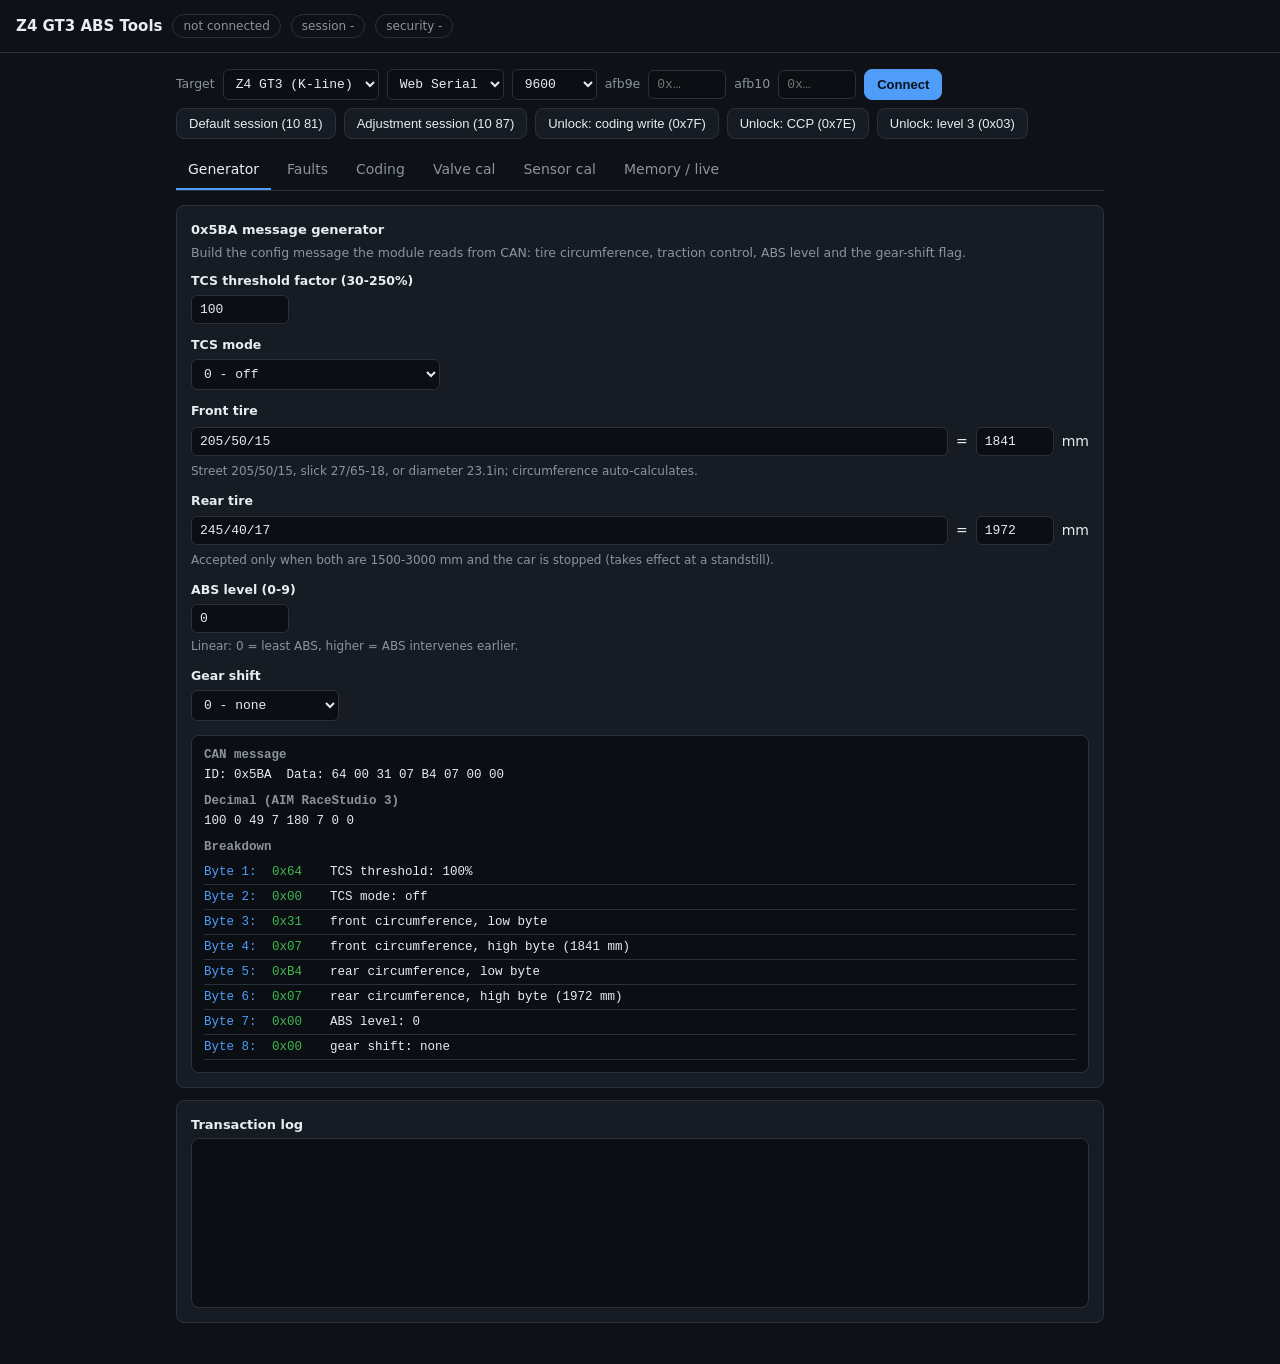
==== commit 43c4ed47: "Add M3 Support" ====
--- a/index.html
+++ b/index.html
@@ -15,8 +15,10 @@
 </header>
 <main>
   <div class="bar">
-    <select id="mode"><option value="serial">Web Serial (K-line)</option><option value="mock">Mock</option></select>
-    <select id="baud"><option>9600</option><option>10400</option></select>
+    <label>Target</label>
+    <select id="target"><option value="z4">Z4 GT3 (K-line)</option><option value="m3">M3 (D-CAN)</option></select>
+    <select id="mode"><option value="serial">Web Serial</option><option value="mock">Mock</option></select>
+    <select id="baud"><option>9600</option><option>10400</option><option>115200</option></select>
     <label>afb9e</label><input id="k9e" placeholder="0x…" title="level 0x7E constant for your unit (from seedkey.json)" style="width:6em">
     <label>afb10</label><input id="k10" placeholder="0x…" title="level 0x7F constant for your unit (from seedkey.json)" style="width:6em">
     <button class="primary" onclick="connect()">Connect</button>
@@ -116,7 +118,7 @@
 
   <section id="sensor"><div class="card">
     <h2>Sensor offset calibration ($31 0x20–0x24)</h2>
-    <p>Stationary required (NRC 0x22 if not ready). Steering zero (0x21) also needs the SZL + CAN key handshake.</p>
+    <p>Stationary required (NRC 0x22 if not ready). On the Z4 GT3, steering zero (0x21) also needs the SZL and the CAN key handshake.</p>
     <div class="row"><button onclick="routine(0x20,'master press')">Master-pressure offset (0x20)</button>
       <button onclick="routine(0x21,'steering zero')">Steering zero (0x21)</button>
       <button onclick="routine(0x22,'lat accel')">Lateral-accel offset (0x22)</button>
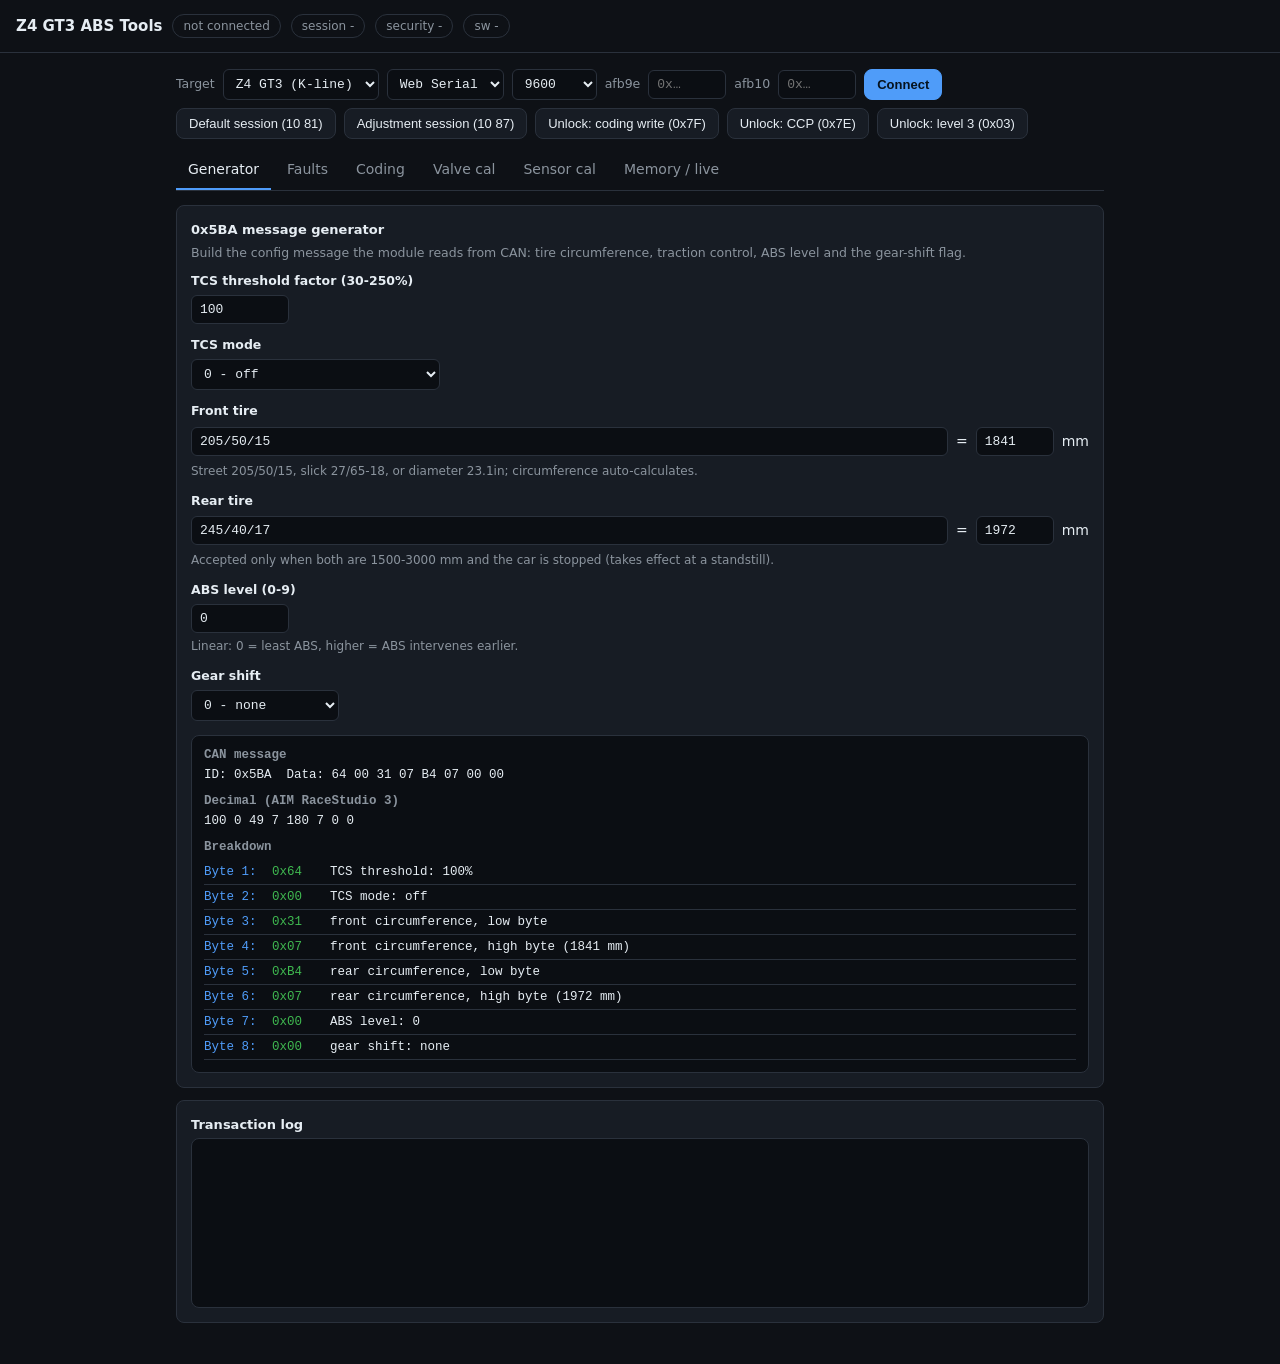
==== commit 968c92cd: "Add ident, explain codes" ====
--- a/index.html
+++ b/index.html
@@ -12,6 +12,7 @@
   <span id="conn" class="pill">not connected</span>
   <span id="sess" class="pill">session -</span>
   <span id="sec" class="pill">security -</span>
+  <span id="swid" class="pill" title="software identification ($1A 94)">sw -</span>
 </header>
 <main>
   <div class="bar">
@@ -92,8 +93,15 @@
   </section>
 
   <section id="faults"><div class="card">
+    <h2>Identification ($1A)</h2>
+    <p>0x94 is the software-identification string fixed in flash; 0x80 / 0x8F / 0x90 / 0x99 are the EEPROM ident records. Read automatically on connect.</p>
+    <div class="row"><button onclick="readIdent(0x94)">Software ID (1A 94)</button>
+      <button onclick="readIdent(0x80)">0x80</button><button onclick="readIdent(0x8F)">0x8F</button>
+      <button onclick="readIdent(0x90)">0x90</button><button onclick="readIdent(0x99)">0x99</button></div>
+    <div id="ident-out"></div></div>
+  <div class="card">
     <h2>Fault memory ($18 / $14)</h2>
-    <p>Reads DTCs by status and decodes to internal fault codes (embedded map).</p>
+    <p>Reads DTCs by status and decodes each to its internal fault code(s), what they mean, and whether the fault switches ABS off and lights the ABS warning lamp (pin 44). Faults that only disable brake TCS / ASR or mark the yaw/steering sensors untrusted do not light the ABS lamp.</p>
     <div class="row"><button onclick="readDtcs()">Read faults</button>
       <button class="danger" onclick="clearDtcs()">Clear faults</button></div>
     <div id="dtcs"></div></div></section>
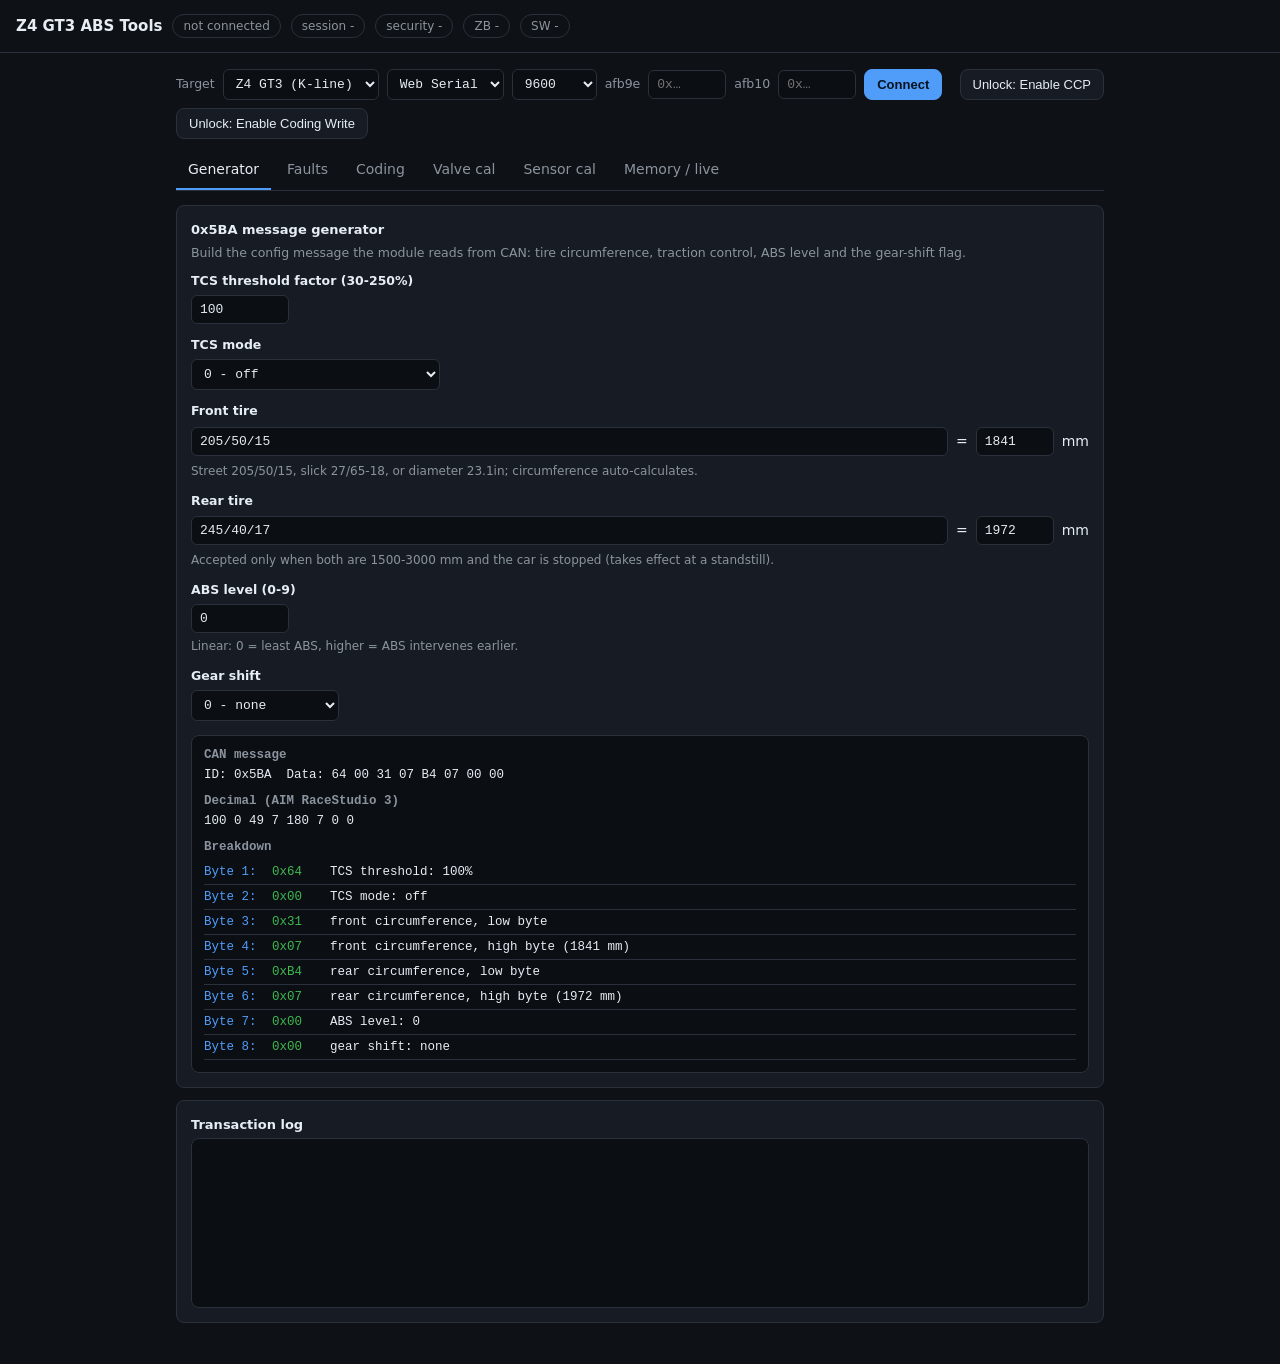
==== commit b71c9da5: "Fix the auth buttons, add ZB read" ====
--- a/index.html
+++ b/index.html
@@ -12,7 +12,8 @@
   <span id="conn" class="pill">not connected</span>
   <span id="sess" class="pill">session -</span>
   <span id="sec" class="pill">security -</span>
-  <span id="swid" class="pill" title="software identification ($1A 94)">sw -</span>
+  <span id="zb" class="pill" title="BMW part number ($1A 80)">ZB -</span>
+  <span id="swid" class="pill" title="software identification ($1A 94)">SW -</span>
 </header>
 <main>
   <div class="bar">
@@ -24,11 +25,8 @@
     <label>afb10</label><input id="k10" placeholder="0x…" title="level 0x7F constant for your unit (from seedkey.json)" style="width:6em">
     <button class="primary" onclick="connect()">Connect</button>
     <span style="flex:1"></span>
-    <button onclick="session(0x81)">Default session (10 81)</button>
-    <button onclick="session(0x87)">Adjustment session (10 87)</button>
-    <button onclick="unlock(0x7F)">Unlock: coding write (0x7F)</button>
-    <button onclick="unlock(0x7E)">Unlock: CCP (0x7E)</button>
-    <button onclick="unlock(0x03)">Unlock: level 3 (0x03)</button>
+    <button onclick="enableCcp()" title="10 87, then $27 FB/FC with afb9e, then 31 31 01">Unlock: Enable CCP</button>
+    <button onclick="enableCodingWrite()" title="10 87, then $27 FD/FE with afb10">Unlock: Enable Coding Write</button>
   </div>
   <div id="unsupported"></div>
 
@@ -94,7 +92,7 @@
 
   <section id="faults"><div class="card">
     <h2>Identification ($1A)</h2>
-    <p>0x94 is the software-identification string fixed in flash; 0x80 / 0x8F / 0x90 / 0x99 are the EEPROM ident records. Read automatically on connect.</p>
+    <p>0x94 is the software-identification string fixed in flash; 0x80 holds the BMW part number (ZB, packed BCD); 0x8F / 0x90 / 0x99 are the other EEPROM ident records. ZB and software ID are read on connect.</p>
     <div class="row"><button onclick="readIdent(0x94)">Software ID (1A 94)</button>
       <button onclick="readIdent(0x80)">0x80</button><button onclick="readIdent(0x8F)">0x8F</button>
       <button onclick="readIdent(0x90)">0x90</button><button onclick="readIdent(0x99)">0x99</button></div>
@@ -108,7 +106,7 @@
 
   <section id="coding"><div class="card">
     <h2>Vehicle coding ($23 / $3D)</h2>
-    <p>EEPROM 0x0FA–0x0FC. Writing needs <b>10 87</b> + <b>Unlock 0x7F</b>; effective next power-on.</p>
+    <p>EEPROM 0x0FA–0x0FC. The adjustment session and the 0x7F unlock are done for you (afb10 field); effective next power-on.</p>
     <div class="row"><button onclick="readCoding()">Read coding</button></div>
     <div id="coding-out"></div>
     <div class="row"><label>row</label><input id="row" value="0" style="width:4em">
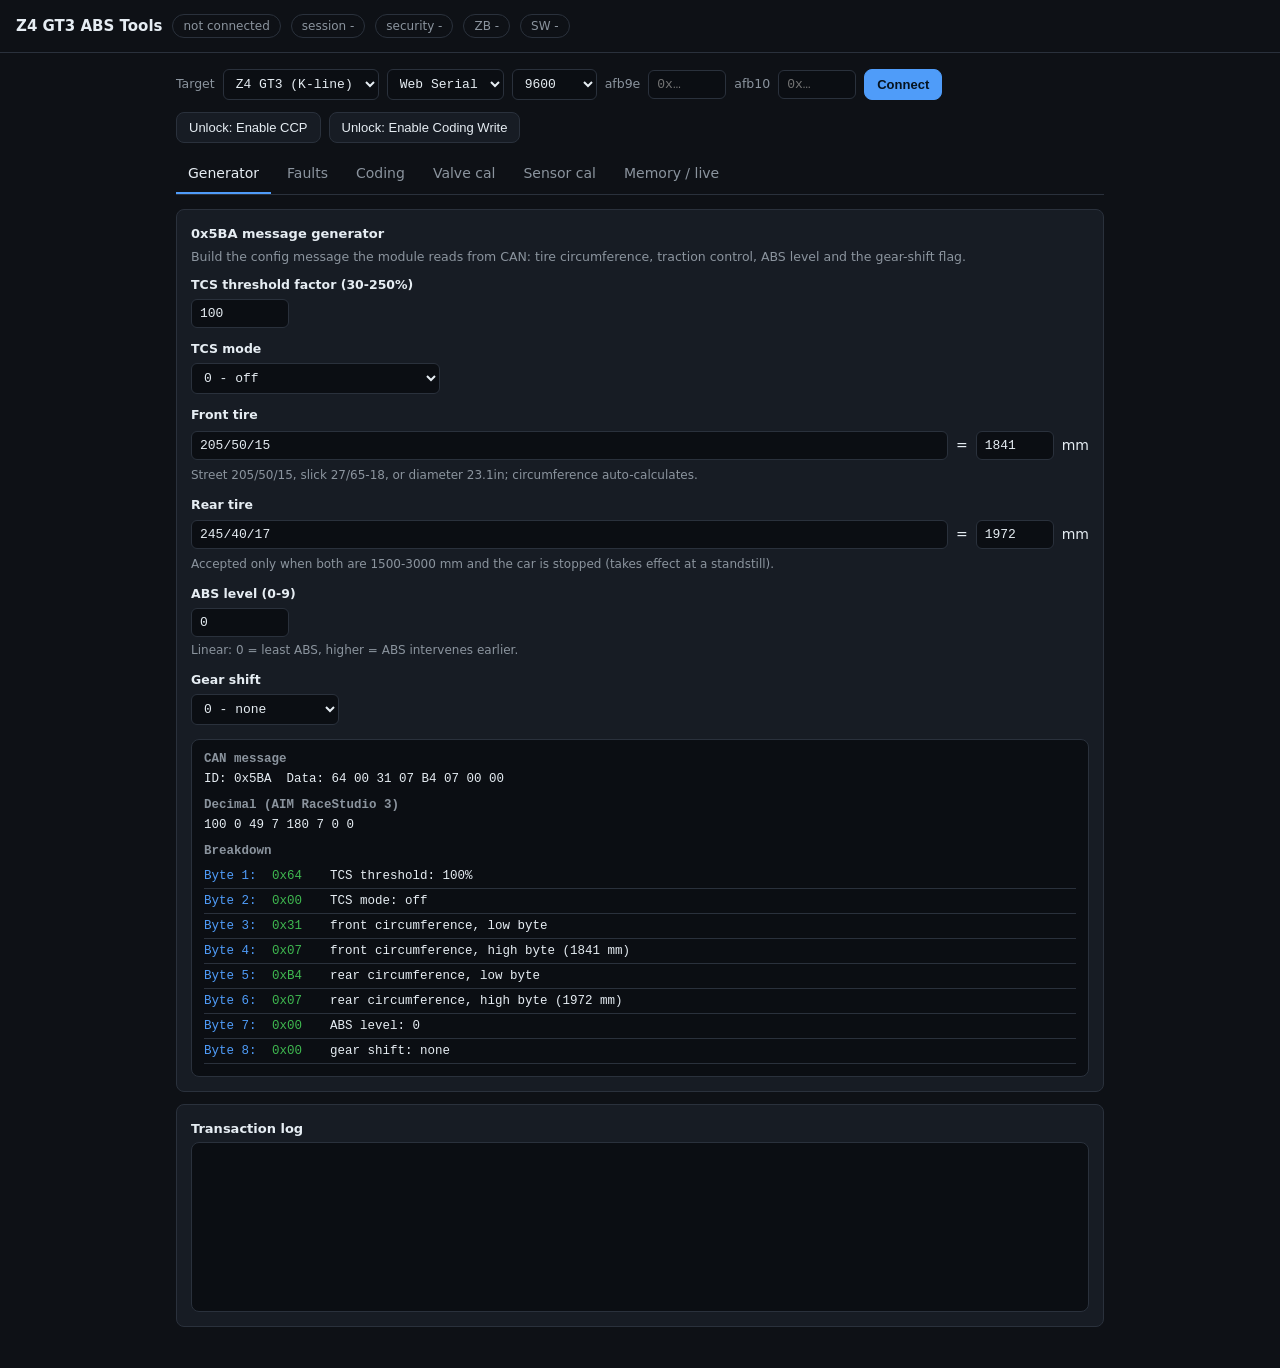
==== commit f57c4bcd: "Add key read" ====
--- a/index.html
+++ b/index.html
@@ -24,7 +24,8 @@
     <label>afb9e</label><input id="k9e" placeholder="0x…" title="level 0x7E constant for your unit (from seedkey.json)" style="width:6em">
     <label>afb10</label><input id="k10" placeholder="0x…" title="level 0x7F constant for your unit (from seedkey.json)" style="width:6em">
     <button class="primary" onclick="connect()">Connect</button>
-    <span style="flex:1"></span>
+  </div>
+  <div class="bar">
     <button onclick="enableCcp()" title="10 87, then $27 FB/FC with afb9e, then 31 31 01">Unlock: Enable CCP</button>
     <button onclick="enableCodingWrite()" title="10 87, then $27 FD/FE with afb10">Unlock: Enable Coding Write</button>
   </div>
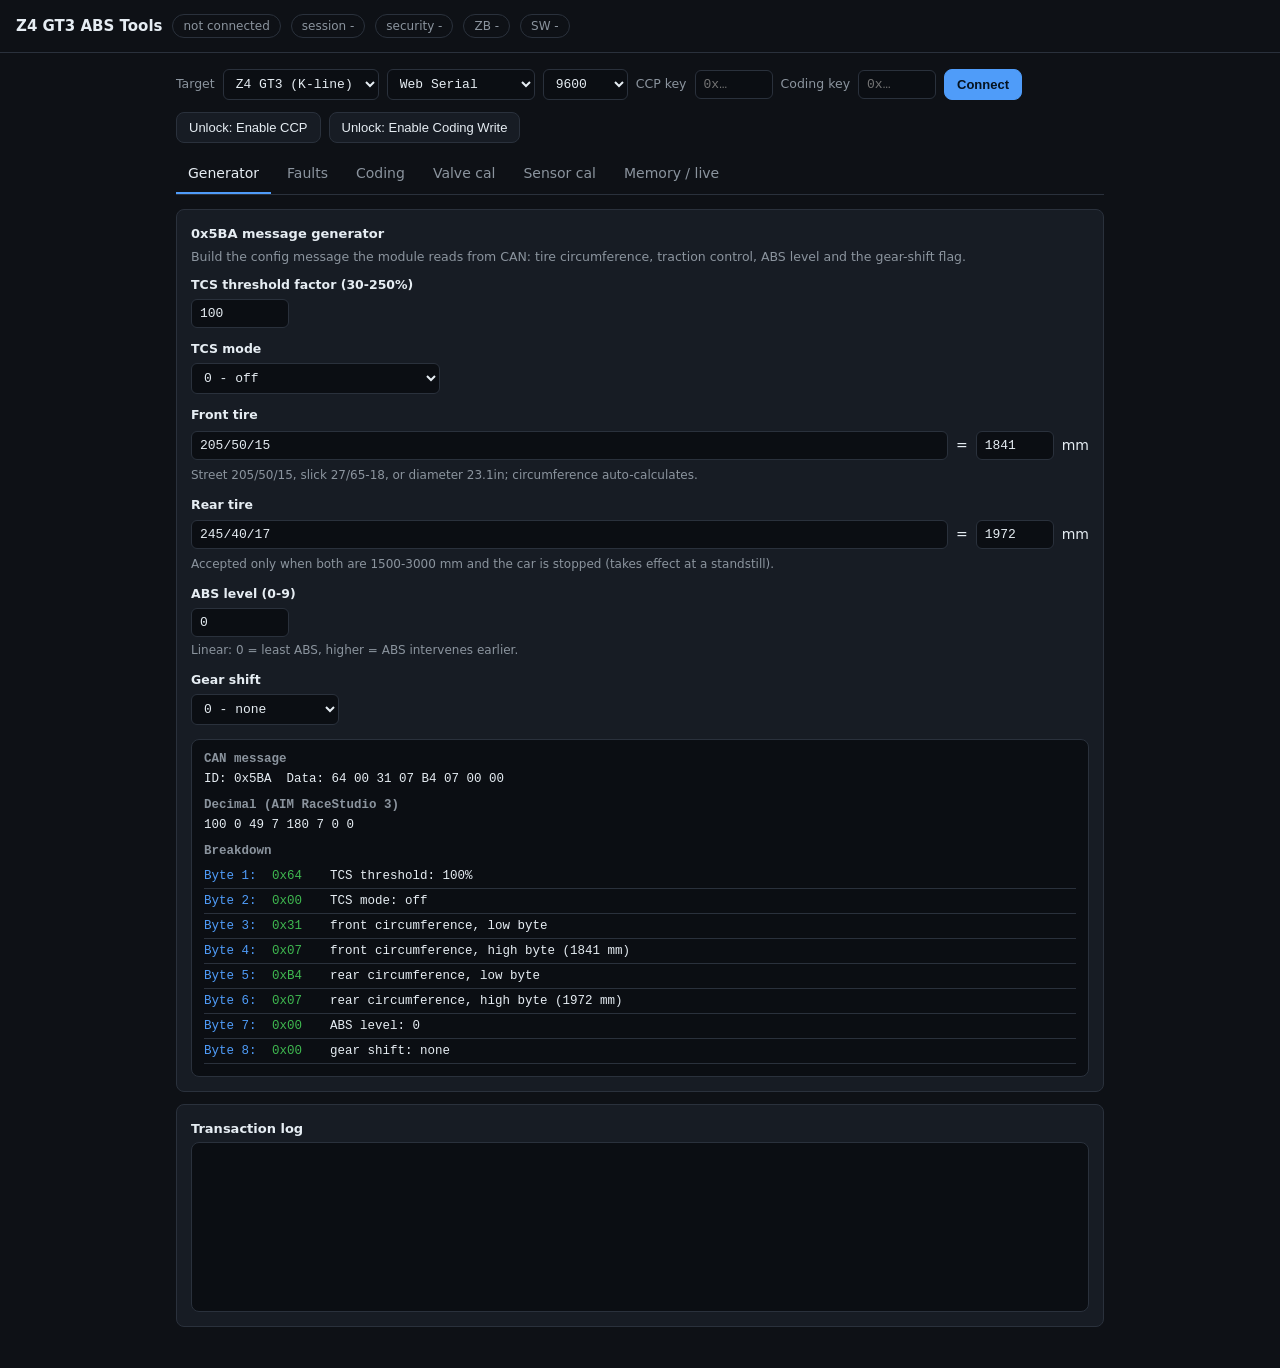
==== commit 066af2d4: "Add support for PCAN device and M3" ====
--- a/index.html
+++ b/index.html
@@ -18,16 +18,19 @@
 <main>
   <div class="bar">
     <label>Target</label>
-    <select id="target"><option value="z4">Z4 GT3 (K-line)</option><option value="m3">M3 (D-CAN)</option></select>
-    <select id="mode"><option value="serial">Web Serial</option><option value="mock">Mock</option></select>
+    <select id="target"><option value="z4">Z4 GT3 (K-line)</option><option value="m3">M3 (CAN)</option></select>
+    <select id="mode"><option value="serial">Web Serial</option><option value="pcan" disabled>PCAN-USB (CAN)</option><option value="mock">Mock</option></select>
     <select id="baud"><option>9600</option><option>10400</option><option>115200</option></select>
-    <label>afb9e</label><input id="k9e" placeholder="0x…" title="level 0x7E constant for your unit (from seedkey.json)" style="width:6em">
-    <label>afb10</label><input id="k10" placeholder="0x…" title="level 0x7F constant for your unit (from seedkey.json)" style="width:6em">
+    <label>CCP key</label><input id="kccp" placeholder="0x…" title="level 0x7E key (CCP unlock) for your unit; auto-filled from $1A 94" style="width:6em">
+    <label>Coding key</label><input id="kcoding" placeholder="0x…" title="level 0x7F key (coding-write unlock) for your unit; auto-filled from $1A 94" style="width:6em">
+    <span class="m3only" style="display:none"><label>L5 key</label><input id="l5key" placeholder="M3 32 hex" title="M3 level-5 key (16 bytes); not stored in the repo" style="width:9em"></span>
+    <span class="m3only" style="display:none"><label>UID</label><input id="uid" value="273c" title="level-5 user id (ASCII, or 0x-prefixed hex)" style="width:3.5em"></span>
+    <span class="m3only" style="display:none"><label>W564</label><input id="w564" placeholder="auto" title="level-5 W564 (4 bytes hex); blank reads it from $1A 89" style="width:4.5em"></span>
     <button class="primary" onclick="connect()">Connect</button>
   </div>
   <div class="bar">
-    <button onclick="enableCcp()" title="10 87, then $27 FB/FC with afb9e, then 31 31 01">Unlock: Enable CCP</button>
-    <button onclick="enableCodingWrite()" title="10 87, then $27 FD/FE with afb10">Unlock: Enable Coding Write</button>
+    <button onclick="enableCcp()" title="10 87, then $27 FB/FC with the CCP key (0x7E), then 31 31 01">Unlock: Enable CCP</button>
+    <button onclick="enableCodingWrite()" title="10 87, then $27 FD/FE with the coding key (0x7F)">Unlock: Enable Coding Write</button>
   </div>
   <div id="unsupported"></div>
 
@@ -93,7 +96,7 @@
 
   <section id="faults"><div class="card">
     <h2>Identification ($1A)</h2>
-    <p>0x94 is the software-identification string fixed in flash; 0x80 holds the BMW part number (ZB, packed BCD); 0x8F / 0x90 / 0x99 are the other EEPROM ident records. ZB and software ID are read on connect.</p>
+    <p>0x94 is a fixed software-identification string; 0x80 holds the BMW part number (ZB, packed BCD); 0x8F / 0x90 / 0x99 are the other EEPROM ident records. ZB and software ID are read on connect.</p>
     <div class="row"><button onclick="readIdent(0x94)">Software ID (1A 94)</button>
       <button onclick="readIdent(0x80)">0x80</button><button onclick="readIdent(0x8F)">0x8F</button>
       <button onclick="readIdent(0x90)">0x90</button><button onclick="readIdent(0x99)">0x99</button></div>
@@ -107,7 +110,7 @@
 
   <section id="coding"><div class="card">
     <h2>Vehicle coding ($23 / $3D)</h2>
-    <p>EEPROM 0x0FA–0x0FC. The adjustment session and the 0x7F unlock are done for you (afb10 field); effective next power-on.</p>
+    <p>EEPROM 0x0FA–0x0FC. The adjustment session and the 0x7F unlock are done for you (coding key field); effective next power-on.</p>
     <div class="row"><button onclick="readCoding()">Read coding</button></div>
     <div id="coding-out"></div>
     <div class="row"><label>row</label><input id="row" value="0" style="width:4em">
@@ -142,12 +145,21 @@
         <label>len</label><input id="mlen" value="3" style="width:4em">
         <label>type</label><input id="mtype" value="3" style="width:3.5em">
         <button onclick="readMem()">Read</button></div>
-      <div id="mem-out"></div></div></section>
+      <div id="mem-out"></div></div>
+    <div class="card"><h2>CAN adapter test (PCAN-USB, WebUSB)</h2>
+      <p>Opens a classic PEAK PCAN-USB directly from Chrome or Edge and lists the traffic on PT-CAN. Nothing is transmitted. Close PCAN-View and any Python tool using the adapter first.</p>
+      <div class="row"><label>bitrate</label><select id="pcan-rate"><option value="500000">500 kbit/s</option><option value="250000">250 kbit/s</option><option value="125000">125 kbit/s</option></select>
+        <label><input id="pcan-silent" type="checkbox" checked style="width:auto"> listen-only</label>
+        <button id="pcan-go" onclick="pcanStart()">Open adapter</button>
+        <button id="pcan-stop" onclick="pcanStop()" disabled>Close</button></div>
+      <div class="note" style="color:var(--mut)">Listen-only doesn't even ACK, so if the module is the only other node on the bus it repeats its first frames and may report errors. Untick it to ACK; frames are still never sent.</div>
+      <div id="pcan-out"></div></div></section>
 
   <div class="card"><h2>Transaction log</h2><div id="log"></div></div>
 </main>
 
 <script src="assets/kwp.js"></script>
+<script src="assets/pcan_usb.js"></script>
 <script src="assets/generator.js"></script>
 <script src="assets/app.js"></script>
 </body>
